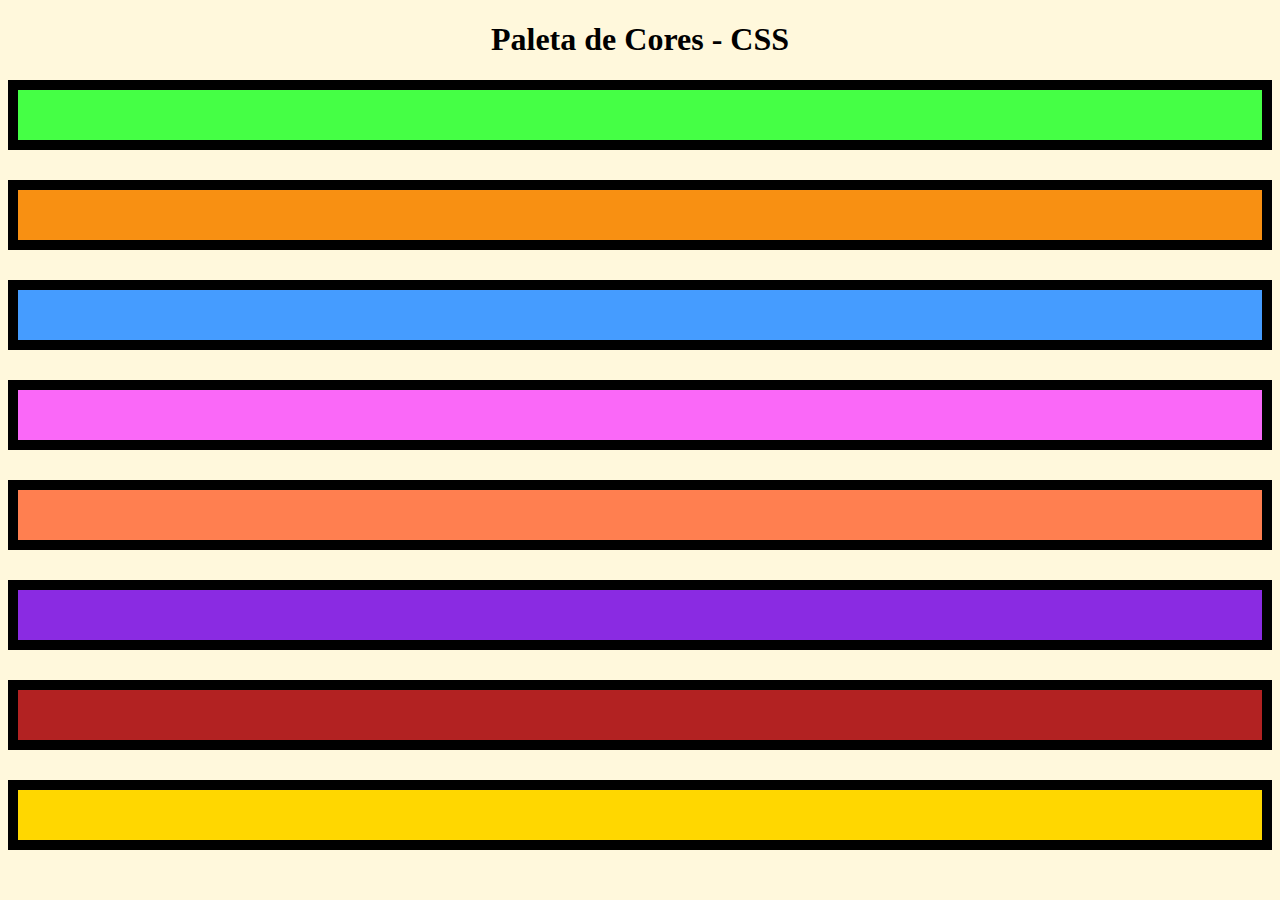
==== index.html @ c7b0f4a5 "primeiro commit" ====
<!DOCTYPE html>
<html lang="pt-br">
<head>
  <meta charset="UTF-8">
  <meta http-equiv="X-UA-Compatible" content="IE=edge">
  <meta name="viewport" content="width=device-width, initial-scale=1.0">
  <link rel="stylesheet" href="style.css">
  <title>Cores CSS</title>
</head>
<body>
  <section>
    <h1 id="text">Paleta de Cores - CSS</h1>
    <div id = "cores1"></div>
    <div id = "cores2"></div>
    <div id = "cores3"></div>
    <div id = "cores4"></div>
    <div id = "cores5"></div>
    <div id = "cores6"></div>
    <div id = "cores7"></div>
    <div id = "cores8"></div>
  </section>
</body>
</html>
---- style.css ----
* {
  background-color: cornsilk;
}

#text {
  text-align: center;
}

#cores1 {
  border: 10px solid #000000;
  height: 50px;
  background-color: #45ff45;
}

#cores2 {
  border: 10px solid rgb(0,0,0);
  height: 50px;
  margin-top: 30px;
  background-color: #f89012;
}

#cores3 {
  border: 10px solid rgb(0,0,0);
  height: 50px;
  margin-top: 30px;
  background-color: #459cff;
}

#cores4 {
  border: 10px solid rgb(0,0,0);
  height: 50px;
  margin-top: 30px;
  background-color: #f945ffce;
}

#cores5 {
  border: 10px solid rgb(0,0,0);
  height: 50px;
  margin-top: 30px;
  background-color: #ff7f50;
}

#cores6 {
  border: 10px solid rgb(0,0,0);
  height: 50px;
  margin-top: 30px;
  background-color: #8a2be2;
}

#cores7 {
  border: 10px solid rgb(0,0,0);
  height: 50px;
  margin-top: 30px;
  background-color: #b22222;
}

#cores8 {
  border: 10px solid rgb(0,0,0);
  height: 50px;
  margin-top: 30px;
  background-color: #ffd700;
}
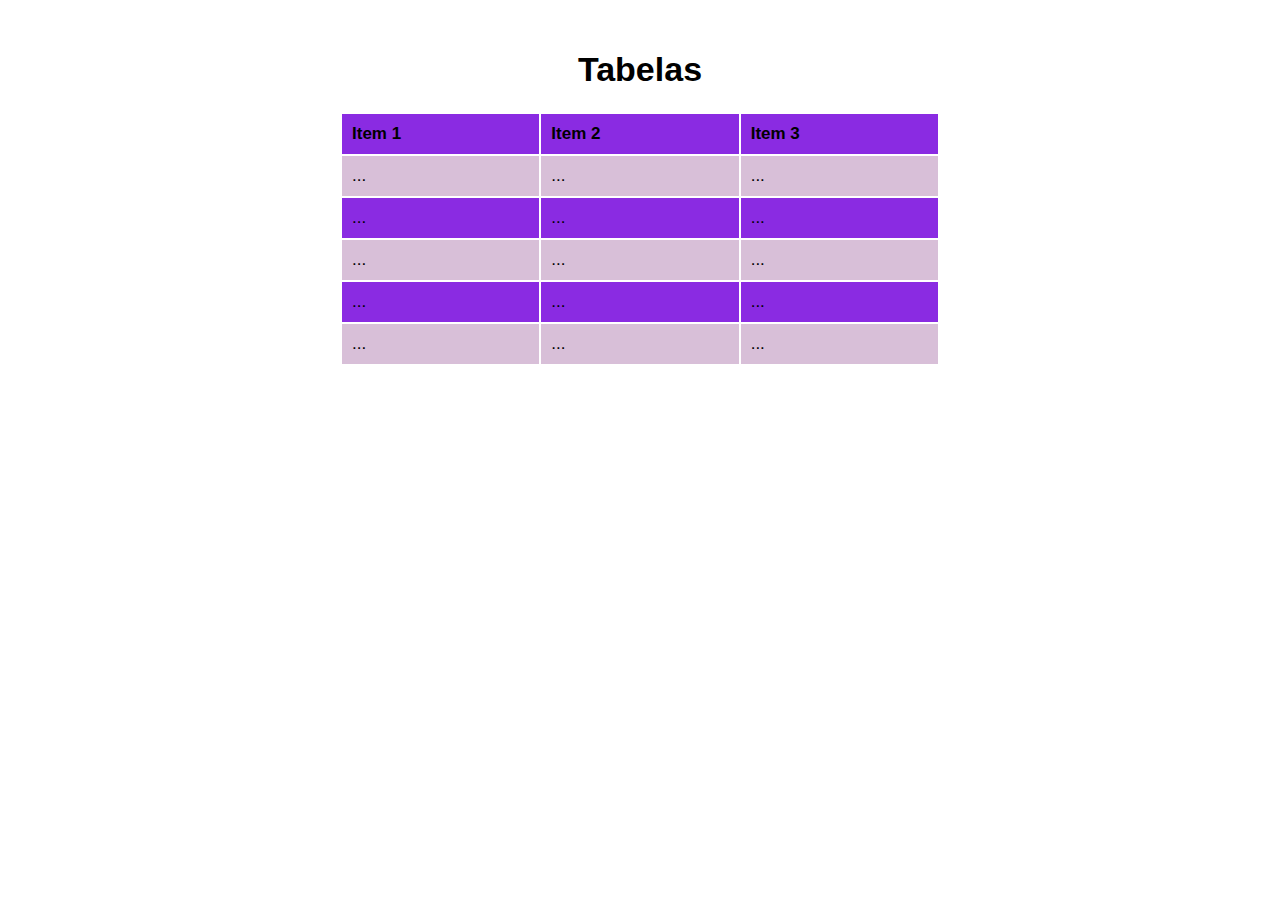
==== commit e1c44af7: "Add files via upload" ====
--- a/index.html
+++ b/index.html
@@ -1,23 +1,50 @@
-<!DOCTYPE html>
-<html lang="pt-br">
-<head>
-  <meta charset="UTF-8">
-  <meta http-equiv="X-UA-Compatible" content="IE=edge">
-  <meta name="viewport" content="width=device-width, initial-scale=1.0">
-  <link rel="stylesheet" href="style.css">
-  <title>Cores CSS</title>
-</head>
-<body>
-  <section>
-    <h1 id="text">Paleta de Cores - CSS</h1>
-    <div id = "cores1"></div>
-    <div id = "cores2"></div>
-    <div id = "cores3"></div>
-    <div id = "cores4"></div>
-    <div id = "cores5"></div>
-    <div id = "cores6"></div>
-    <div id = "cores7"></div>
-    <div id = "cores8"></div>
-  </section>
-</body>
+<!DOCTYPE html>
+<html lang="pt-br">
+<head>
+  <meta charset="UTF-8">
+  <meta http-equiv="X-UA-Compatible" content="IE=edge">
+  <meta name="viewport" content="width=device-width, initial-scale=1.0">
+  <link rel="stylesheet" href="style.css">
+  <title>Tabelas</title>
+</head>
+<body>
+  <h1>Tabelas</h1>
+
+  <table>
+    <thead>
+      <tr>
+        <th>Item 1</th>
+        <th>Item 2</th>
+        <th>Item 3</th>
+      </tr>  
+    </thead>
+    <tbody>
+      <tr>
+        <td>...</td>
+        <td>...</td>
+        <td>...</td>
+      </tr>
+      <tr>
+        <td>...</td>
+        <td>...</td>
+        <td>...</td>
+      </tr>
+      <tr>
+        <td>...</td>
+        <td>...</td>
+        <td>...</td>
+      </tr>
+      <tr>
+        <td>...</td>
+        <td>...</td>
+        <td>...</td>
+      </tr>
+      <tr>
+        <td>...</td>
+        <td>...</td>
+        <td>...</td>
+      </tr>
+    </tbody>
+  </table>
+</body>
 </html>--- a/style.css
+++ b/style.css
@@ -1,62 +1,42 @@
-* {
-  background-color: cornsilk;
-}
-
-#text {
-  text-align: center;
-}
-
-#cores1 {
-  border: 10px solid #000000;
-  height: 50px;
-  background-color: #45ff45;
-}
-
-#cores2 {
-  border: 10px solid rgb(0,0,0);
-  height: 50px;
-  margin-top: 30px;
-  background-color: #f89012;
-}
-
-#cores3 {
-  border: 10px solid rgb(0,0,0);
-  height: 50px;
-  margin-top: 30px;
-  background-color: #459cff;
-}
-
-#cores4 {
-  border: 10px solid rgb(0,0,0);
-  height: 50px;
-  margin-top: 30px;
-  background-color: #f945ffce;
-}
-
-#cores5 {
-  border: 10px solid rgb(0,0,0);
-  height: 50px;
-  margin-top: 30px;
-  background-color: #ff7f50;
-}
-
-#cores6 {
-  border: 10px solid rgb(0,0,0);
-  height: 50px;
-  margin-top: 30px;
-  background-color: #8a2be2;
-}
-
-#cores7 {
-  border: 10px solid rgb(0,0,0);
-  height: 50px;
-  margin-top: 30px;
-  background-color: #b22222;
-}
-
-#cores8 {
-  border: 10px solid rgb(0,0,0);
-  height: 50px;
-  margin-top: 30px;
-  background-color: #ffd700;
+* {
+  box-sizing: border-box ;
+}
+
+body {
+  margin: 50px;
+  font-size: 17px;
+}
+
+h1 {
+  font-family: 'Gill Sans', 'Gill Sans MT', Calibri, 'Trebuchet MS', sans-serif;
+  text-align: center;
+}
+
+table {
+  margin:auto;
+  width: 600px;
+}
+
+th, td {
+  padding: 10px;
+  text-align: left;
+}
+
+table thead {
+  background-color: #8A2BE2;
+  font-family: 'Gill Sans', 'Gill Sans MT', Calibri, 'Trebuchet MS', sans-serif;
+
+}
+
+table tbody {
+  background-color: #D8BFD8;
+  font-family: 'Gill Sans', 'Gill Sans MT', Calibri, 'Trebuchet MS', sans-serif;
+}
+
+tbody tr:hover {
+  background-color: #9370DB;
+}
+
+tbody tr:nth-child(even) {
+  background-color: #8A2BE2;
 }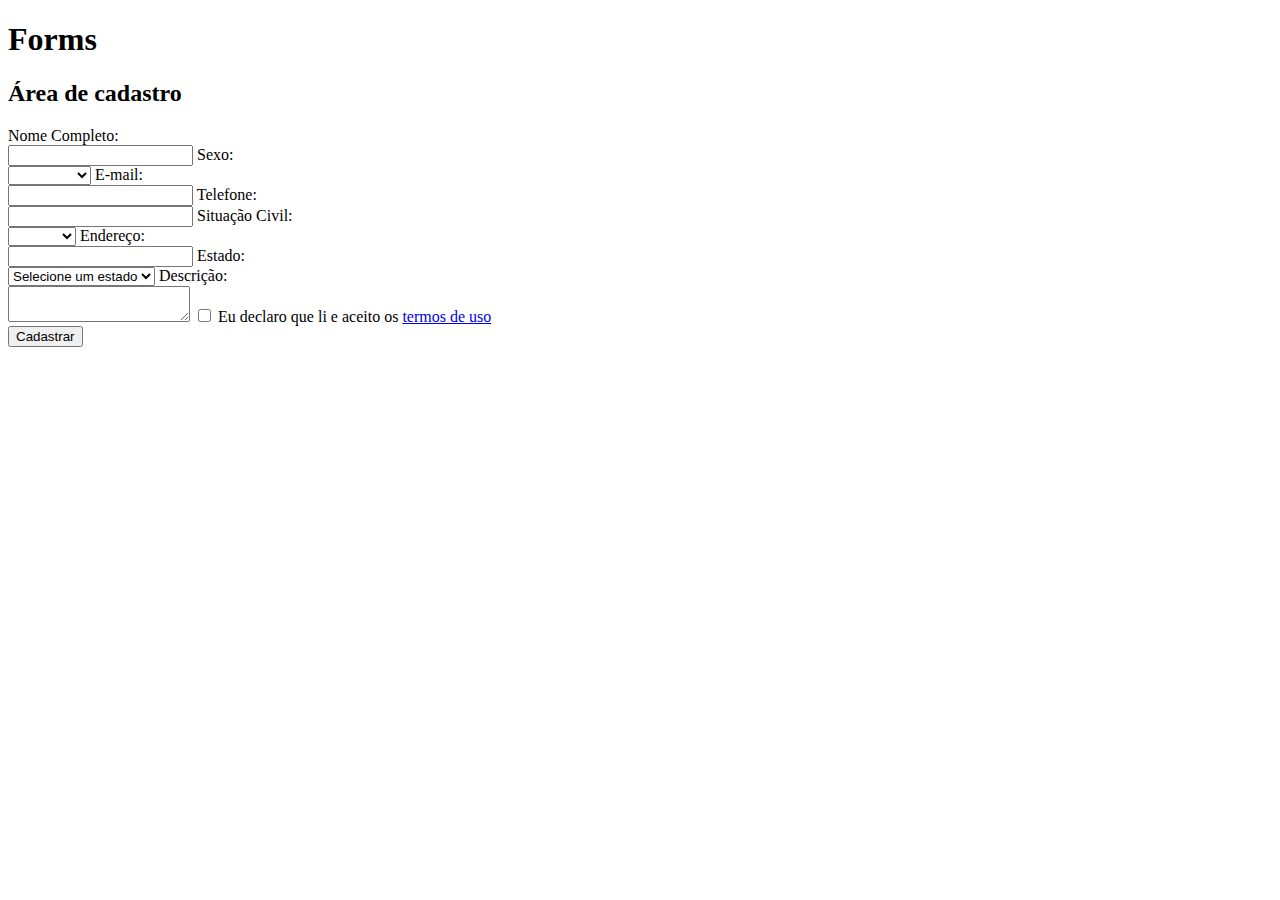
==== commit ac2b2654: "Add files via upload" ====
--- a/index.html
+++ b/index.html
@@ -4,47 +4,102 @@
   <meta charset="UTF-8">
   <meta http-equiv="X-UA-Compatible" content="IE=edge">
   <meta name="viewport" content="width=device-width, initial-scale=1.0">
-  <link rel="stylesheet" href="style.css">
-  <title>Tabelas</title>
+  <link rel="stylesheet" href="assets/css/style.css">
+  <title>Cadastro || Formulário</title>
 </head>
 <body>
-  <h1>Tabelas</h1>
+  <h1>Forms</h1>
+  
+  <h2>Área de cadastro</h2>
 
-  <table>
-    <thead>
-      <tr>
-        <th>Item 1</th>
-        <th>Item 2</th>
-        <th>Item 3</th>
-      </tr>  
-    </thead>
-    <tbody>
-      <tr>
-        <td>...</td>
-        <td>...</td>
-        <td>...</td>
-      </tr>
-      <tr>
-        <td>...</td>
-        <td>...</td>
-        <td>...</td>
-      </tr>
-      <tr>
-        <td>...</td>
-        <td>...</td>
-        <td>...</td>
-      </tr>
-      <tr>
-        <td>...</td>
-        <td>...</td>
-        <td>...</td>
-      </tr>
-      <tr>
-        <td>...</td>
-        <td>...</td>
-        <td>...</td>
-      </tr>
-    </tbody>
-  </table>
+  <form action="login.html" method="GET"> 
+    
+    <label>
+      Nome Completo:<br/>
+      <input type="text" name="nome">
+    </label>
+
+    <label>
+      Sexo:<br/>
+      <select name="categoria">
+        <option value="0"></option>
+        <option value="1">Masculino</option>
+        <option value="2">Feminino</option>
+        <option value="3">Outros</option>
+      </select>
+    </label>
+
+    <label>
+      E-mail:<br/>
+      <input type="email" name="email">
+    </label>
+
+    <label>
+      Telefone:<br/>
+      <input type="tel" name="telefone">
+    </label>
+
+    <label>
+      Situação Civil:<br/>
+      <select name="categoria">
+        <option value="0"></option>
+        <option value="1">Solteiro</option>
+        <option value="2">Casado</option>
+      </select>
+    </label>
+
+    <label>
+      Endereço:<br/>
+      <input type="text" name="endereco">
+    </label>
+
+    <label>
+      Estado:<br/>
+      <select>
+        <option value="">Selecione um estado</option>
+                    <option value="AC">Acre</option>
+                    <option value="AL">Alagoas</option>
+                    <option value="AP">Amapá</option>
+                    <option value="AM">Amazonas</option>
+                    <option value="BA">Bahia</option>
+                    <option value="CE">Ceará</option>
+                    <option value="DF">Distrito Federal</option>
+                    <option value="ES">Espírito Santo</option>
+                    <option value="GO">Goiás</option>
+                    <option value="MA">Maranhão</option>
+                    <option value="MT">Mato Grosso</option>
+                    <option value="MS">Mato Grosso do Sul</option>
+                    <option value="MG">Minas Gerais</option>
+                    <option value="PA">Pará</option>
+                    <option value="PB">Paraíba</option>
+                    <option value="PR">Paraná</option>
+                    <option value="PE">Pernambuco</option>
+                    <option value="PI">Piauí</option>
+                    <option value="RJ">Rio de Janeiro</option>
+                    <option value="RN">Rio Grande do Norte</option>
+                    <option value="RS">Rio Grande do Sul</option>
+                    <option value="RO">Rondônia</option>
+                    <option value="RR">Roraima</option>
+                    <option value="SC">Santa Catarina</option>
+                    <option value="SP">São Paulo</option>
+                    <option value="SE">Sergipe</option>
+                    <option value="TO">Tocantins</option>
+      </select>
+    </label>
+
+    <label>
+      Descrição:<br/>
+      <textarea name="descricao"></textarea>
+    </label>
+
+    <label for="teste">
+      <input type="checkbox" id="teste">
+      Eu declaro que li e aceito os <a href="Formularios/Exercicio/termos.html" class="termoslink" target="_blank">termos de uso</a>
+    </label>
+
+    <br>
+
+    <button>Cadastrar</button>
+  </form>
 </body>
 </html>